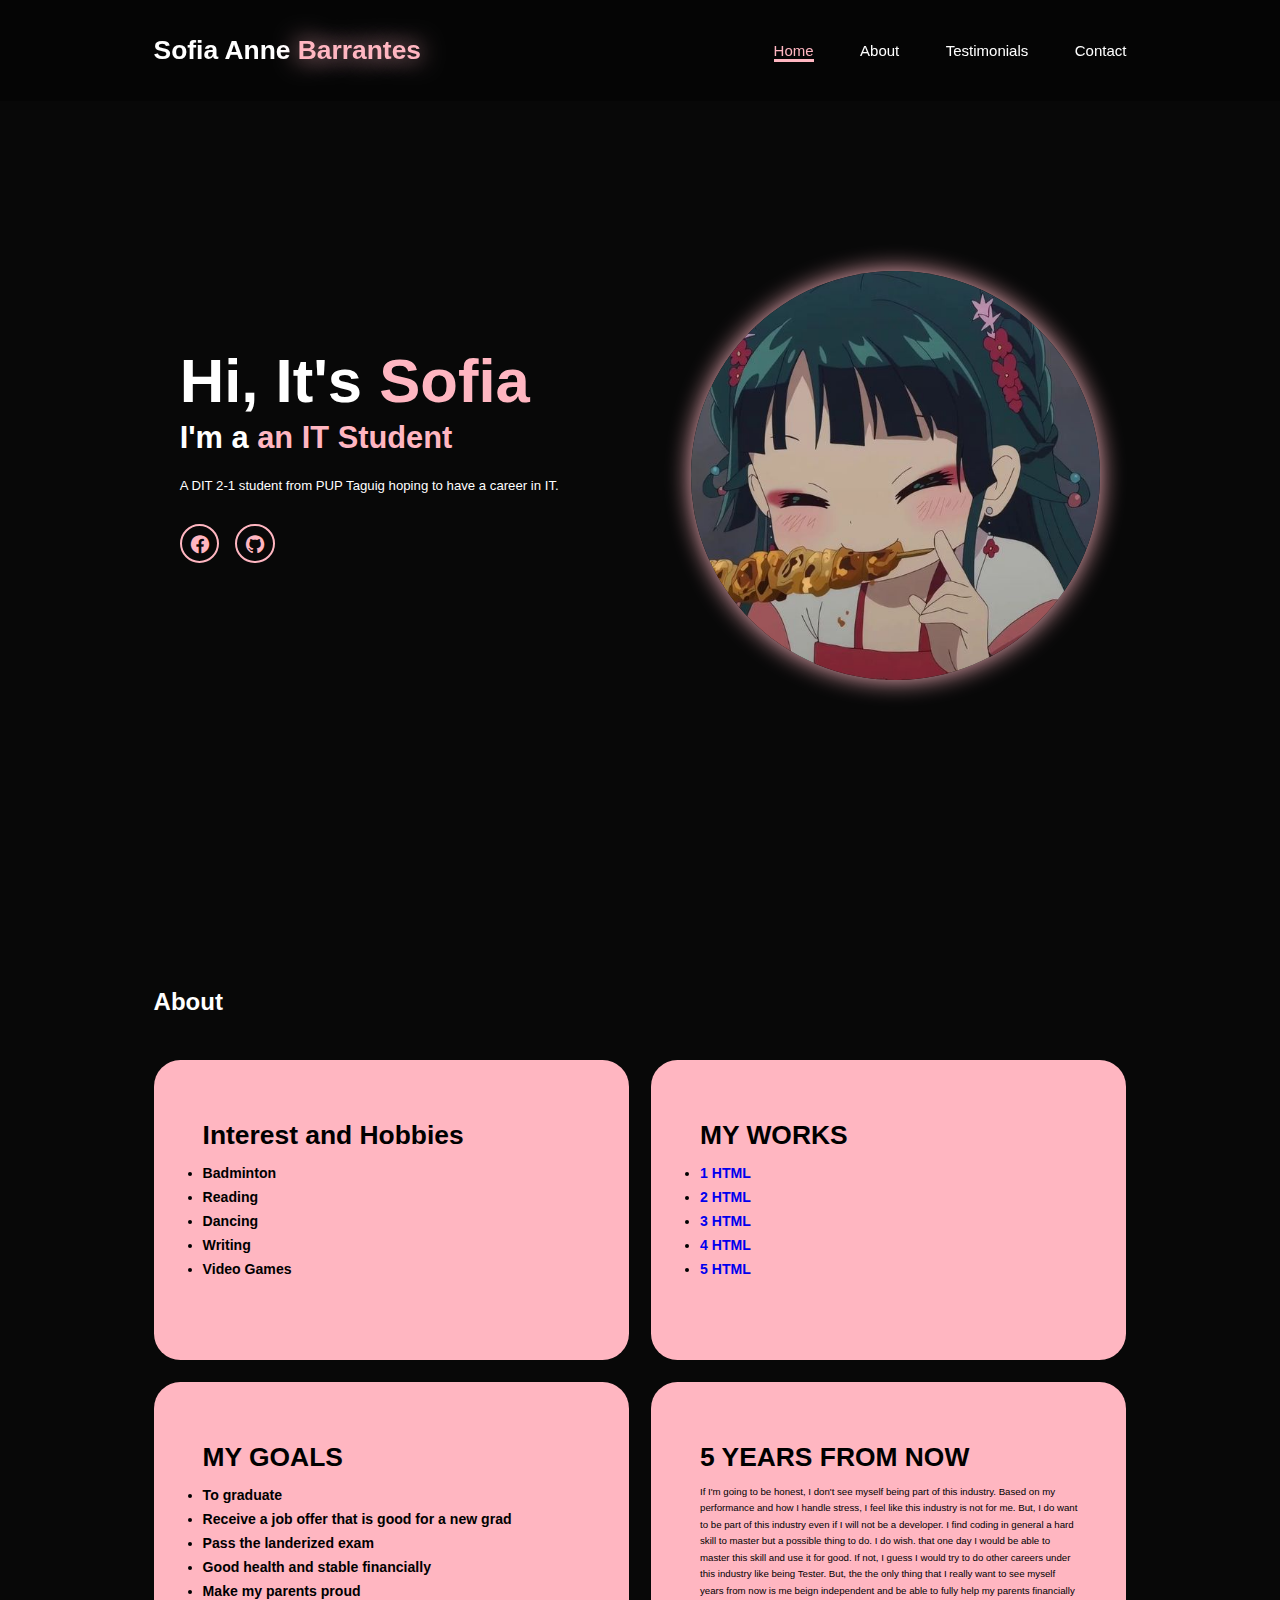
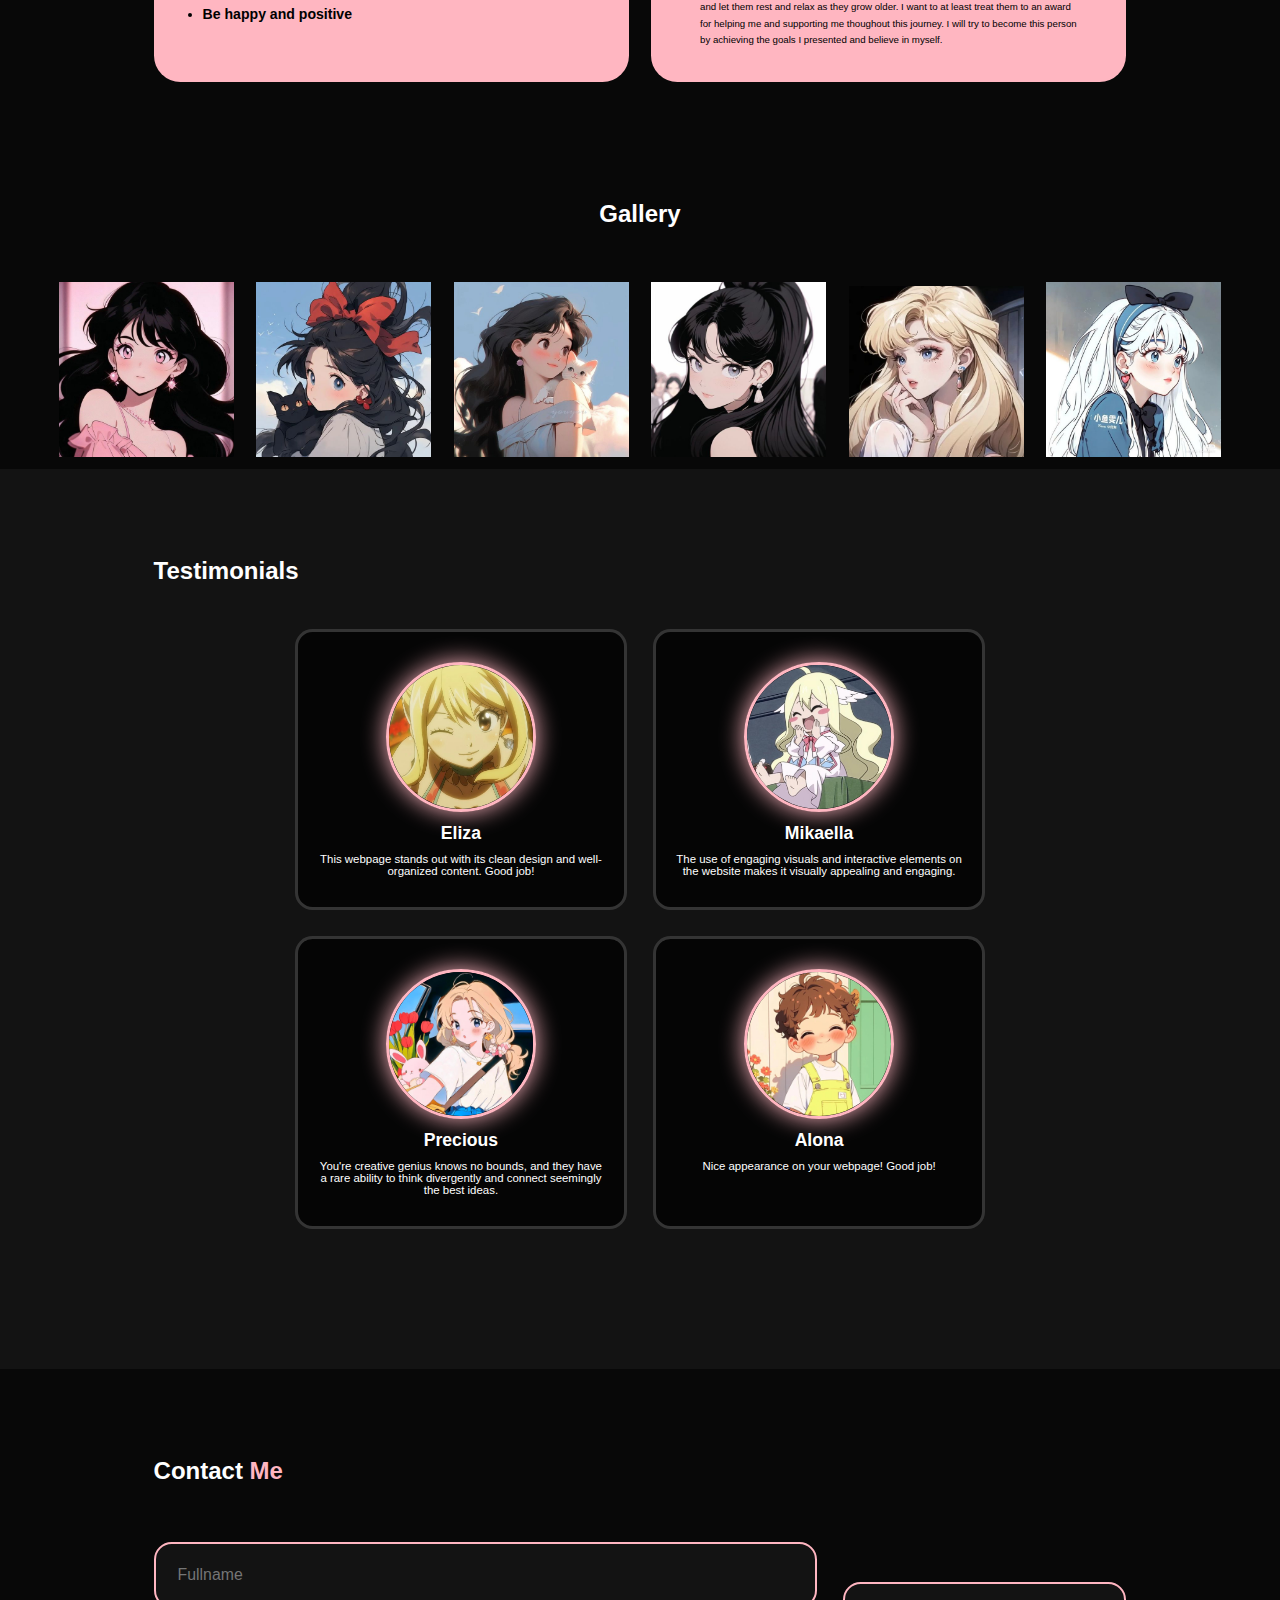
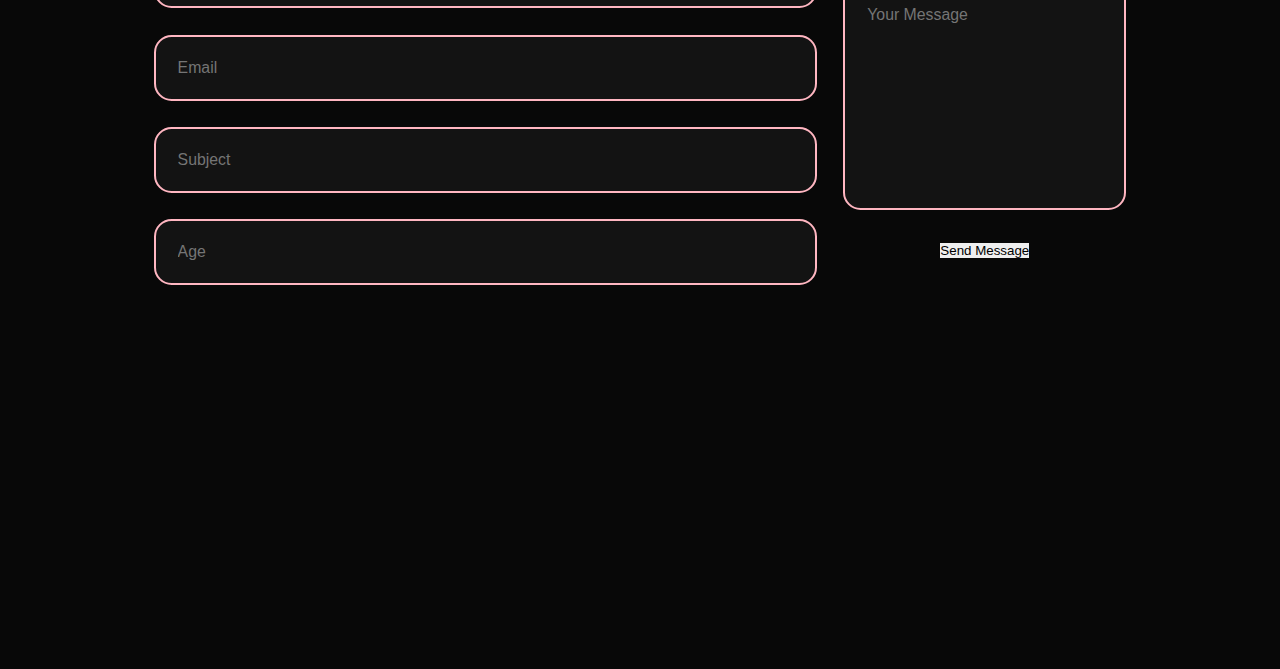
==== barrantes_sofiaanne/Index.html @ 51faa102 "add final exercise files" ====
<!DOCTYPE html>
<html lang="en">
<head>
    <link href='https://unpkg.com/boxicons@2.1.4/css/boxicons.min.css' 
      rel='stylesheet'> 
    <link href="style.css" rel="stylesheet"/>
    <meta charset="UTF-8">
    <meta name="viewport" content="width=device-width, initial-scale=1.0">
    <title>Barrantes, Sofia Anne</title>
</head>
<body>
    <header class="header">
        <a href="#home" class="logo">Sofia Anne<span> Barrantes</span></a>

        <i class='bx bx-menu' id="menu-icon"></i>

        <nav class="navbar">
            <a href="#home" class="active">Home</a>
            <div class="dropdown">
                <a href="#about">About</a>
                <div class="dropdown-content">
                    <a href="#interest">My Interest and Hobbies</a>
                    <a href="#5years">5 years from now</a>
                    <a href="#goals">Goals</a>
                    <a href="#gallery">Gallery</a>
                </div>
            </div>
            <a href="#testimonials">Testimonials</a>
            <a href="#contact">Contact</a>
        </nav>
    </header>
    <section class="home" id="home">
        <div class="home-content">
            <h1>Hi, It's <span>Sofia</span></h1>
            <h3 class="intro">I'm a <span> an IT Student</span></h3>
            <p>A DIT 2-1 student from PUP Taguig hoping to have a career in IT.  
            </p>
            <div class="social-icons">
                <a href="https://www.facebook.com/sofiaanne.barrantes.3/">
                    <i class='bx bxl-facebook-circle' ></i></a>
                <a href="https://github.com/barrantes-sofiaanne">
                    <i class='bx bxl-github' ></i></a>
            </div>
        </div>
            <div class="home-img">
                <img src="images/profile.jpg"
                  alt="Profile Picture">
            </div>
    </section>
    <section class="about" id="about">
        <h2 class="heading">About</h2>
        <div class="about-container">
            <div class="about-box">
                <div class="about-info">
                    <h4>Interest and Hobbies</h4>
                        <ul>
                            <li>Badminton</li>
                            <li>Reading</li>
                            <li>Dancing</li>
                            <li>Writing</li>
                            <li>Video Games</li>
                        </ul>
                </div>
            </div>
            <div class="about-box">
                <div class="about-info">
                    <div class="works" id="works">
                        <h4>MY WORKS</h4>
                        <li><a href="1.html">1 HTML</a></li>
                        <li><a href="2.html">2 HTML</a></li>
                        <li><a href="3.html">3 HTML</a></li>
                        <li><a href="4.html">4 HTML</a></li>
                        <li><a href="5.html">5 HTML</a></li>
                    </div>
                </div>
            </div>
            <div class="about-box">
                <div class="about-info">
                    <div class="goals" id="goals">
                        <h4>MY GOALS</h4>
                        <ul>
                            <li>To graduate</li>
                            <li>Receive a job offer that is good for a new grad
                            </li>
                            <li>Pass the landerized exam</li>
                            <li>Good health and stable financially</li>
                            <li>Make my parents proud</li>
                            <li>Be happy and positive</li>
                        </ul>
                    </div>      
                </div>
            </div>
            <div class="about-box">
                <div class="about-info">
                    <div class="5years" id="5years">
                        <h4>5 YEARS FROM NOW</h4>
                        <p>If I'm going to be honest, I don't see myself being 
                            part of this industry.  Based on my performance and 
                            how I handle stress, I feel like this industry is 
                            not for me. But, I do want to be part of this 
                            industry even if I will not be a developer.  I find 
                            coding in general a hard skill to master but a 
                            possible thing to do.  I do wish. that one day I 
                            would be able to master this skill and use it for 
                            good. If not, I guess I would try to do other 
                            careers under this industry like being Tester. But, 
                            the the only thing that I really want to see myself 
                            years from now is me beign independent and be able 
                            to fully help my parents financially and let them 
                            rest and relax as they grow older.  I want to at 
                            least treat them to an award for helping me and 
                            supporting me thoughout this journey. I will try to 
                            become this person by achieving the goals I 
                            presented and believe in myself.
                        </p>
                    </div>
                </div>
            </div>
        </div>
    </section>
        <div class="img-gallery" id="gallery">
            <h2 class="heading">Gallery</h2>
                <div class="gallery-item">
                <img src="images/pic1.jpg">
            </div>
            <div class="gallery-item">
                <img src="images/pic2.jpg">
            </div>
            <div class="gallery-item">
                <img src="images/pic3.jpg">
            </div>
            <div class="gallery-item">
                <img src="images/pic4.jpg">
            </div>
            <div class="gallery-item">
                <img src="images/pic5.jpg">
            </div>
            <div class="gallery-item">
                <img src="images/pic6.jpg">
            </div>
        </div>
    <section class="testimonials" id="testimonials">
        <h2 class="heading">Testimonials</h2>
        <div class="testimonials-box">
            <div class="wrapper">
                <div class="testimonials-item">
                    <img src="images/icon5.jpg" alt="">
                    <h2>Eliza</h2>
                    <p>This webpage stands out with its clean design and 
                        well-organized content. Good job!</p>
                </div>
                <div class="testimonials-item">
                    <img src="images/icon4.jpg" alt="">
                    <h2>Mikaella</h2>
                    <p>The use of engaging visuals and interactive elements on 
                        the website makes it visually appealing and engaging.
                    </p>
                </div>
                <div class="testimonials-item">
                    <img src="images/icon2.jpg" alt="">
                    <h2>Precious</h2>
                    <p>You're creative genius knows no bounds, and they have a 
                        rare ability to think divergently and connect seemingly 
                        the best ideas.</p>
                </div>
                <div class="testimonials-item">
                    <img src="images/icon3.jpg" alt="">
                    <h2>Alona</h2>
                    <p>Nice appearance on your webpage! Good job!</p>
                </div>
            </div>
        </div>
    </section>
    <section class="contact" id="contact">
        <h2 class="heading">Contact <span> Me</span></h2>
            <form>
                <div class="input-group">
                    <div class="input-box">
                        <input type="text" id="name-contact" name="Name"
                        placeholder="Fullname" />
                        <input type="email" id="email" name="email"
                        placeholder="Email" />
                        <input type="text" id="subject" name="subject" 
                        placeholder="Subject">
                        <input type="number" id="age" name="age" 
                        placeholder="Age">
                    </div>
                </div>    
                <div class="input-group-2">
                    <textarea id="" name="" rows="10" cols="30"
                      placeholder="Your Message"></textarea>
                    <input type="submit" class="btn" value="Send Message">
                </div>
            </form>
    </section>   
    <script src="index.js"></script>
</body>
</html>
---- barrantes_sofiaanne/style.css ----
* {
    margin: 0;
    padding: 0;
    box-sizing: border-box;
    text-decoration: none;
    border: none;
    outline: none;
    scroll-behavior: smooth;
    font-family: "Poppins", sans-serif;
}

:root {
    --bg-color: #080808;
    --second-bg-color: #131313;
    --text-color: white;
    --main-color: lightpink;
}

html {
    font-size: 60%;
    overflow-x: hidden;
}

body {
    background: var(--bg-color);
    color: var(--text-color);
}

header {
    position: fixed;
    top: 0;
    left: 0;
    width: 100%;
    padding: 4rem 12% 4rem;
    background: rgba(0,0,0,0.3);
    backdrop-filter: blur(10px);
    display: flex;
    justify-content: space-between;
    align-items: center;
    z-index: 5;
}

h2 {
    font-size: x-large;
    margin-bottom: 5rem;
    color: white;
}

.logo {
    font-size: 3rem;
    color: var(--text-color);
    font-weight: 800;
    cursor: pointer;
    transition: 0.3s ease;
}

.logo span {
    text-shadow: 0 0 25px var(--main-color);
}

.navbar a {
    font-size: 15px;
    color: var(--text-color);
    margin-left: 5rem;
    font-weight: 500;
    transition: 0.3s ease;
    border-bottom: 3px solid transparent;
}

.navbar a:hover,
.navbar a.active {
    color: var(--main-color);
    border-bottom: 3px solid var(--main-color);
}

#menu-icon {
    font-size: 3.6rem;
    color: var(--main-color);
    display: none;
}

.navbar .dropdown {
    position: relative;
    display: inline-block;
}

.navbar .dropdown-content {
    display: none;
    position: absolute;
    background-color: transparent;
    min-width: 200px;
    box-shadow: 0 8px 16px rgba(0, 0, 0, 0.2);
    z-index: 1;
}

.navbar .dropdown-content a {
    color: #fff;
    padding: 10px;
    text-decoration: none;
    display: block;
}

.navbar .dropdown:hover .dropdown-content {
    display: block;
}

section {
    min-height: 100vh;
    padding: 10rem 12% 10rem;
    scroll-margin-top: 8rem; 
}

.home {
    display: flex;
    align-items: center;
    justify-content: center;
    gap: 15rem;
}

.home-content {
    display: flex;
    flex-direction: column;
    align-items: baseline;
    text-align: left;
    justify-content: center;
    margin-top: 3rem;
}

span {
    color: var(--main-color);
}

.logo span {
    color: var(--main-color);
}

.home-content h3 {
    margin-bottom: 2rem;
    margin-top: 1rem;
    font-size: 3.5rem;
}

.home-content h1{
    font-size: 7rem;
    font-weight: 700;
    margin-top: 1.5rem;
    line-height: 1;
}

.home-img {
    border-radius: 50%;
}

.home-img img{
    position: relative;
    top: 3rem;
    width: 32vw;
    border-radius: 50%;
    box-shadow: 0 0 25px var(--main-color);
    cursor: pointer;
    transition: 0.4s ease-in-out;
}

.home-img img:hover {
    box-shadow: 0 0 25px var(--main-color),
                0 0 50px var(--main-color),
                0 0 100px var(--main-color);
}

.home-content p{
    font-size: 1.5rem;
    font-weight: 500;
    line-height: 1.8;
    max-width: 1000px;
}

.social-icons a{
    display: inline-flex;
    justify-content: center;
    align-items: center;
    width: 4.5rem;
    height: 4.5rem;
    background: transparent;
    border: 2px solid var(--main-color);
    font-size: 2.5rem;
    border-radius: 50%;
    color: var(--main-color);
    margin: 3rem 1.5rem 3rem 0;
    transition: 0.3s ease-in-out;
}

.social-icons a:hover {
    color: var(--text-color);
    transform: scale(1.3)translateY(-5px);
    box-shadow: 0 0 25px var(--main-color);
    background-color: var(--main-color);
}

.text-animation {
    font-size: 34px;
    font-weight: 600;
    min-width: 280px;
    display: inline-block; 
    overflow: hidden; 
    white-space: nowrap; 
}

.text-animation span {
    position: relative;
}

.about {
    background: var(--bg-color);
    color: black;
}

.about .heading {
    margin-bottom: 5rem;
    color: white;
}

.about-container {
    display: grid;
    grid-template-columns: repeat(2,1fr);
    align-items: center;
    gap: 2.5rem;
}

.about-box {
    background-color: var(--main-color);
    height: 300px;
    border-radius: 3rem;
    border: 5px solid transparent;
    cursor: pointer;
}

.about-box .about-info {
    display: flex;
    flex-direction: column;
    text-align: left;
    max-height: 200px;
    justify-content: left;
    align-items: baseline;
    padding: 5rem 5rem;
}

.about-info h4 {
    font-size: 3rem;
    font-weight: 800;
    line-height: 2;
}

.about-info li{
    font-size: 1.6rem;
    font-weight: 600;
    max-height: 100px;
    line-height: 1.7;
    margin: auto;
}

.about-info p{
    font-size: 1.1rem;
    font-weight: 500;
    max-height: 100px;
    line-height: 1.7;
    margin: auto;
}

.testimonials {
    background: var(--second-bg-color);
}

.testimonials-box {
    display: flex;
    justify-content: center;
}

.wrapper {
    display: grid;
    grid-template-columns: repeat(auto-fit, minmax(300px, 1fr));
    gap: 3rem;
}

.testimonials-item {
    background: rgba(0, 0, 0, 0.7);
    border: 3px solid rgba(238, 238, 238, 0.2);
    border-radius: 2rem;
    padding: 30px 20px;
    cursor: pointer;
    text-align: center;
    color: white;
    transition: 0.4s ease-in-out;
}

.testimonials-item:hover {
    border: 3px solid var(--main-color);
    transform: translateY(-10px) scale(1.03);
    box-shadow: 0 0 50px var(--main-color);
}

.testimonials-item img {
    width: 150px;
    height: 150px;
    border-radius: 50%;
    border: 3px solid var(--main-color);
    box-shadow: 0 0 25px var(--main-color);
    margin-bottom: 1rem;
}

.testimonials-item h2 {
    font-size: 2rem;
    margin-bottom: 1rem;
}

.testimonials-item p {
    font-size: 1.3rem;
}

.contact {
    background-color: var(--bg-color);
}

.h2 {
    margin-bottom: 3rem;
    color: white;
    display: flex;
    align-items: center;
    justify-content: center;
}

.contact form{
    display: flex;
    align-items: center;
    justify-content: center;
    gap: 3rem;
    margin: 5rem auto;
    text-align: center;
}

.contact form .input-box {
    display: flex;
    justify-content: center;
    flex-wrap: wrap;
}

.contact form .input-box input,
.contact form textarea {
    width: 100%;
    padding: 2.5rem;
    font-size: 1.8rem;
    color: var(--text-color);
    background: var(--second-bg-color);
    border-radius: 2rem;
    border: 2px solid var(--main-color);
    margin: 1.5rem 0;
    resize: none;
}

.contact form .btn {
    margin-top: 2rem;
}

@media(max-width:1285px) {
    html {
        font-size: 55%;
    }
    .services-container {
        padding-bottom: 7rem;
        grid-template-columns: repeat(2,1fr);
        margin: 0 5rem;
    }
}

@media(max-width: 991px) {
    header {
        padding: 2rem 3%;
    }
    section {
        padding: 10rem 3% 2rem;
    }
    .services {
        padding-bottom: 7rem;
    }
    .testimonials .wrapper {
        grid-template-columns: repeat(1,1fr);
    }
    .contact form {
        flex-direction: column;
    }
}

@media (max-width: 895px) {
    #menu-icon {
        display: block;
    }
    .navbar {
        position: absolute;
        top: 100%;
        right: 0;
        width: 50%;
        padding: 1rem 3%;
        background: rgba(0, 0, 0, 0.8);
        backdrop-filter: blur(20px);
        border-top-left-radius: 2rem;
        border-left: 2px solid var(--main-color);
        border-bottom: 2px solid var(--main-color);
        display: none;
    }
    .navbar.active {
        display: block;
    }
    .navbar a{
        display: block;
        font-size: 2rem;
        margin: 3rem 0;
        color: white;        
    }
    .home {
        flex-direction: column-reverse;
        margin: 5rem 4rem;
    }
    .home-content h3{
        font-size: 2.6rem;
    }
    .home-content h1{
        font-size: 8rem;
        margin-top: 3rem;
    }
    .home-content p{
        max-width: 600px;
        margin: 0 auto;
    }
    .home-img img{
        width: 56vw;
    }
    .services h2 {
        margin-bottom: 3rem;
    }
    .services-container {
        grid-template-columns: repeat(1,1fr);
    }
}

.img-gallery {
    text-align: center; 
    background-color: var(--bg-color) ;
  }
  
.gallery-item {
    display: inline-block; 
    margin: 10px; 
    width: 175px; 
    box-sizing: border-box; 
    cursor: pointer;
}
  
.gallery-item img {
    width: 100%;
    height: auto; 
}

.img-gallery img:hover {
    transition: 0.4s ease-in-out;
    transform: translateY(-10px) scale(1.03);
    box-shadow: 0 0 50px var(--main-color);
}
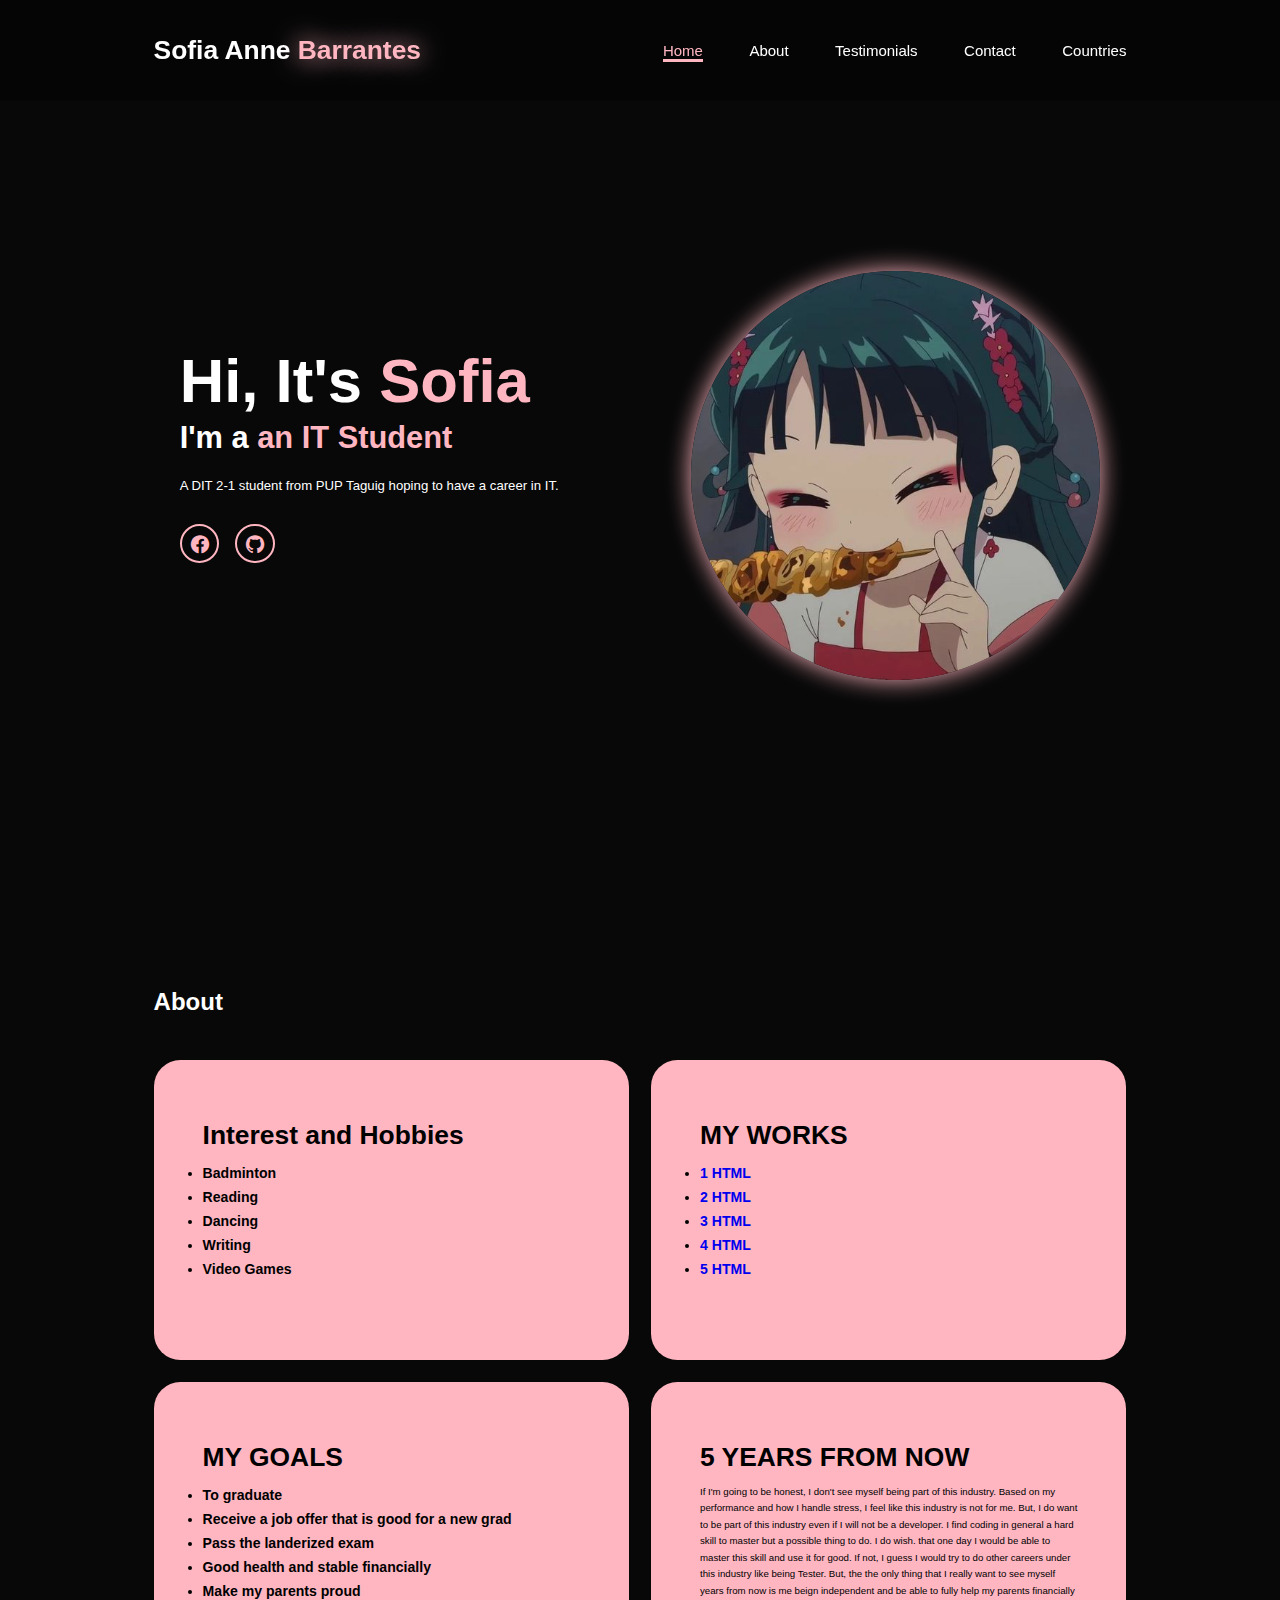
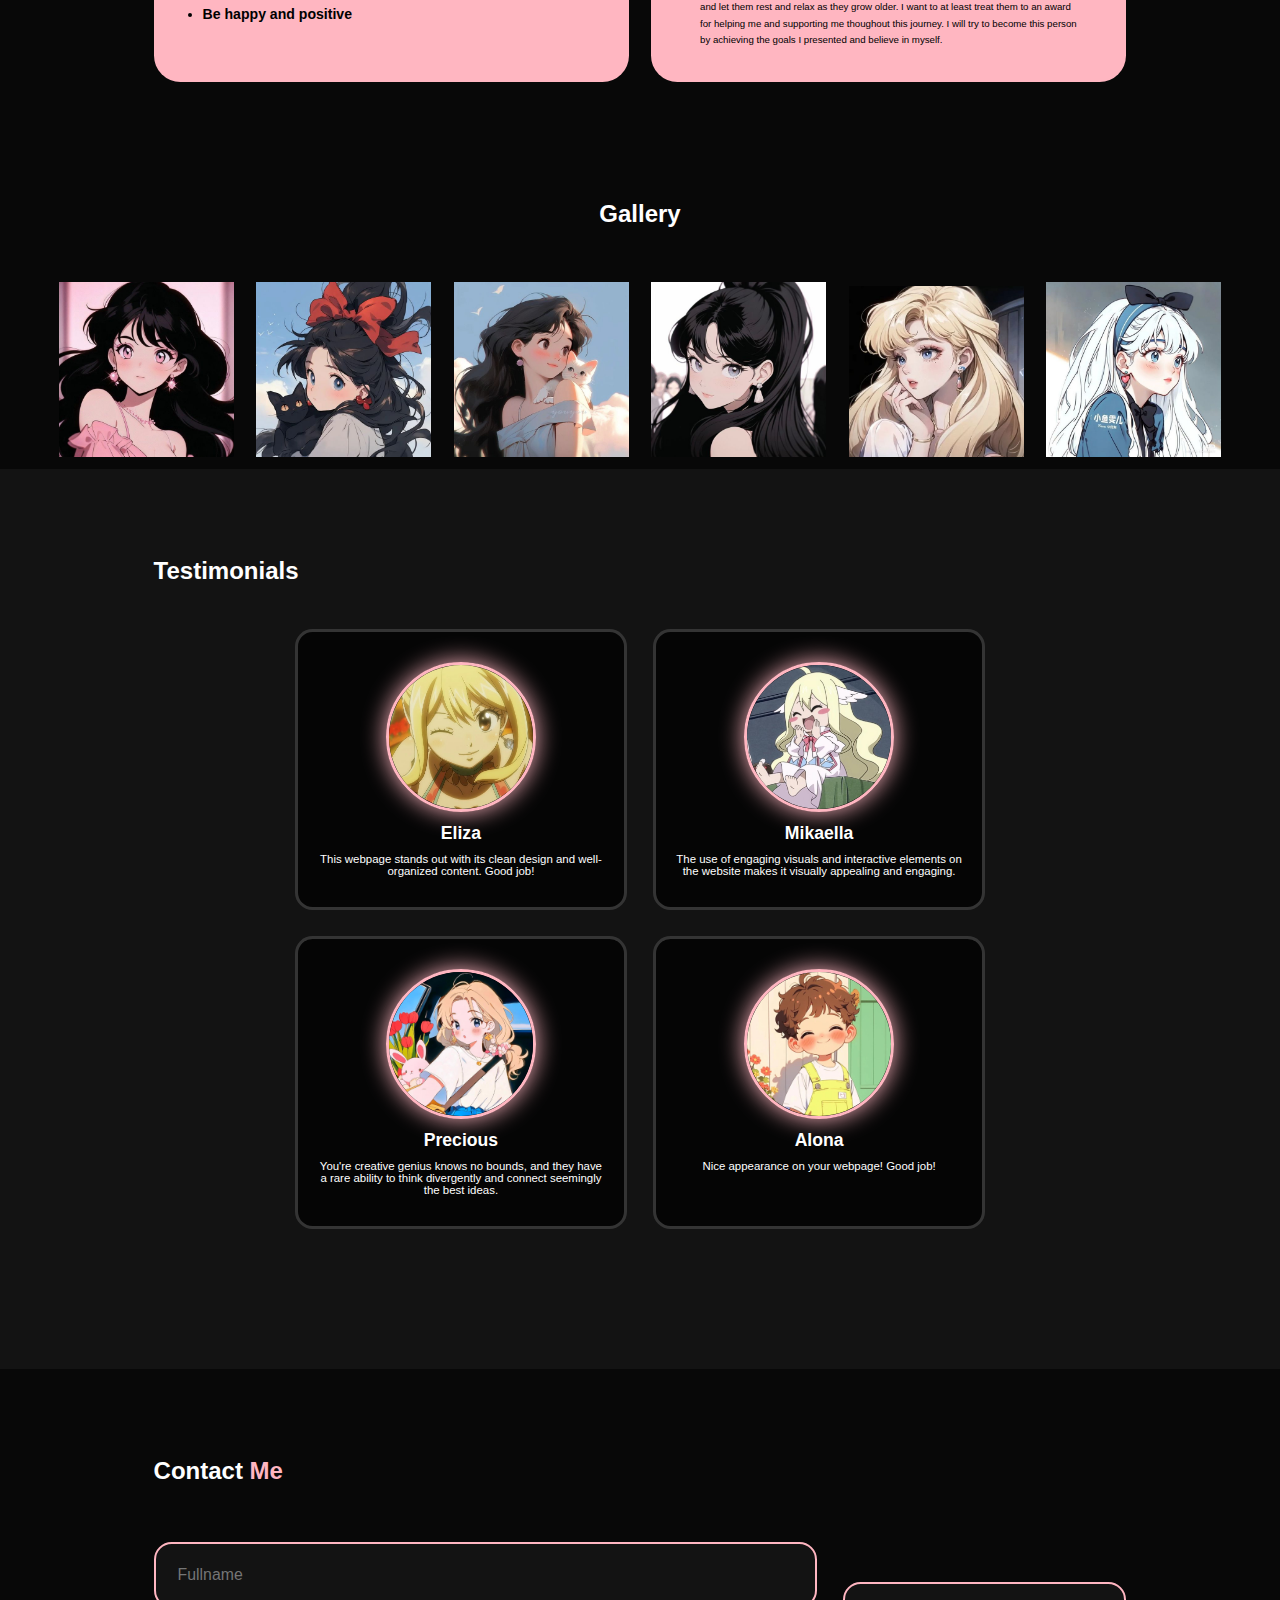
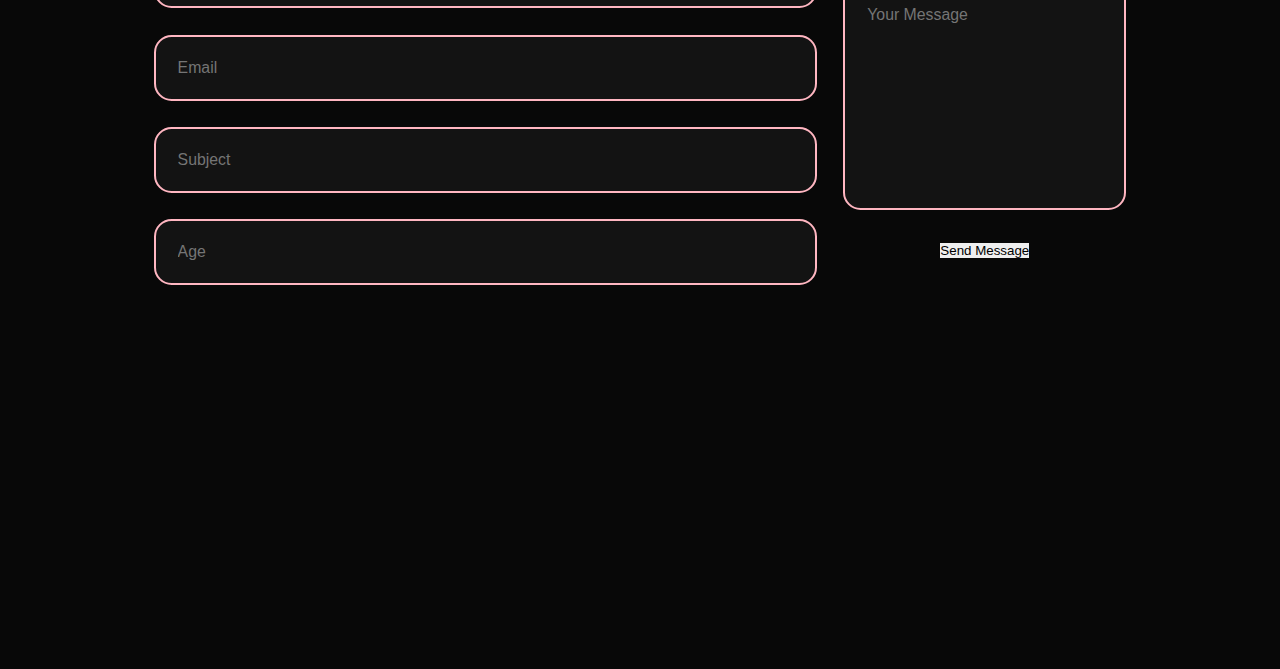
==== commit e0573286: "add exer 14" ====
--- a/barrantes_sofiaanne/Index.html
+++ b/barrantes_sofiaanne/Index.html
@@ -27,6 +27,7 @@
             </div>
             <a href="#testimonials">Testimonials</a>
             <a href="#contact">Contact</a>
+            <a href="countries.html">Countries</a>
         </nav>
     </header>
     <section class="home" id="home">
